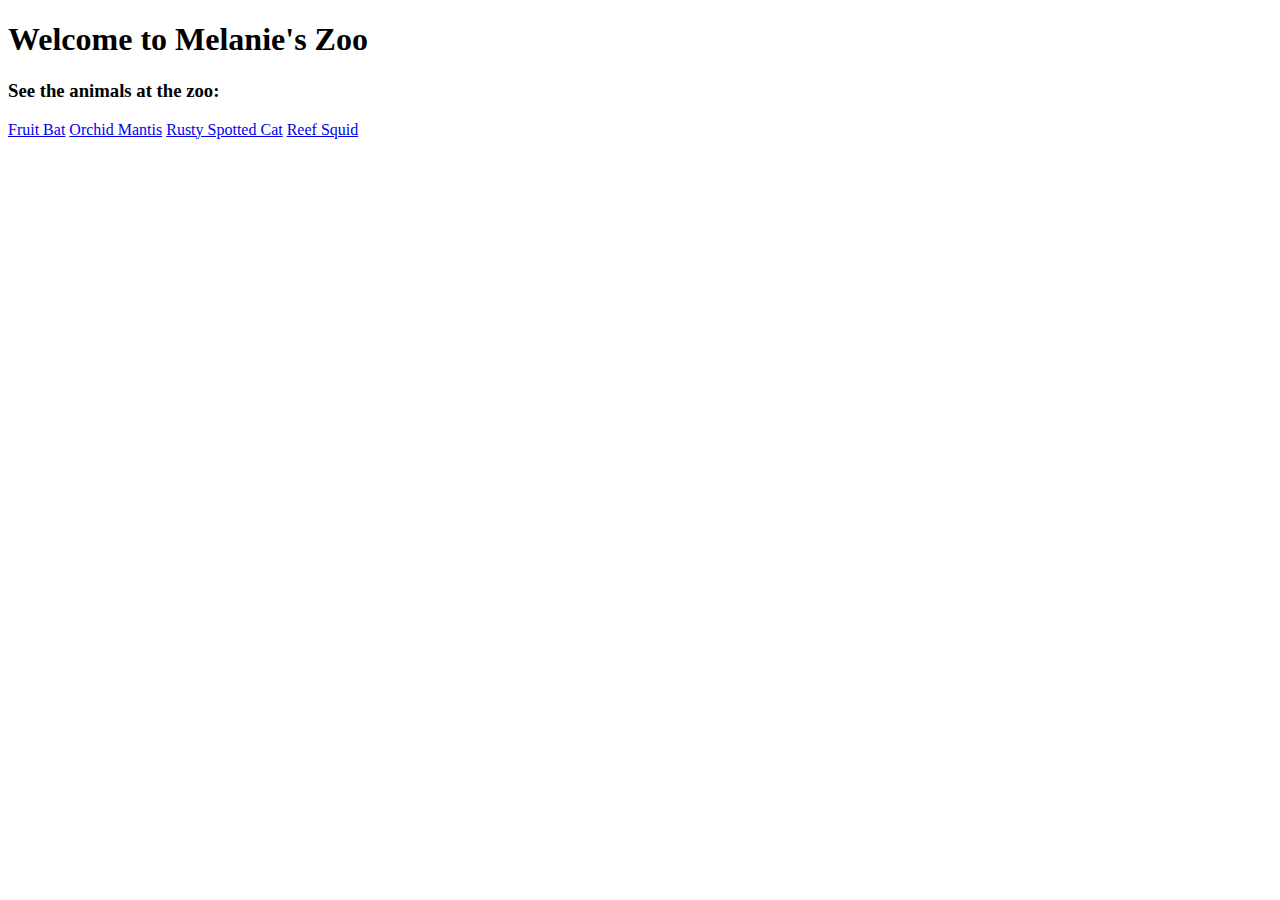
==== index.html @ 4668852d "Added files for each animal" ====
<!DOCTYPE html>
<html>
  <head>
    <title>Johnny's Zoo</title>
    <link rel="stylesheet" type="text/css" href="css/index.css">
  </head>
  <body>
    <h1>Welcome to Melanie's Zoo</h1>
    <h3>See the animals at the zoo:</h3>
    <div class="link">
      <a href="fruit-bat.html">Fruit Bat</a>
      <a href="orchid-mantis.html">Orchid Mantis</a>
      <a href="rusty-spotted-cat.html">Rusty Spotted Cat</a>
      <a href="reef-squid.html">Reef Squid</a>

    </div>
  </body>
</html>
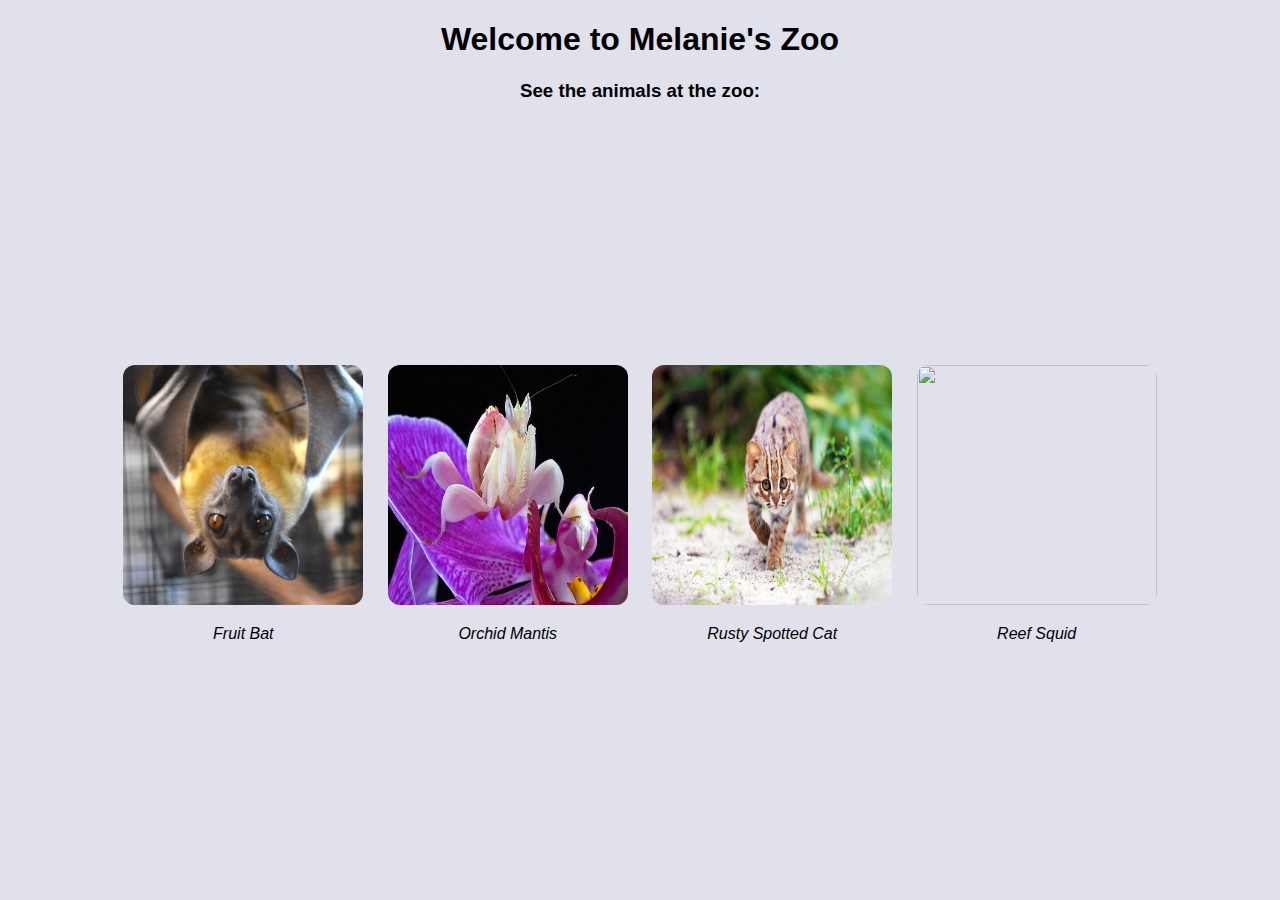
==== commit 724bddaf: "Edited css for homepage to display animals in center" ====
--- a/index.html
+++ b/index.html
@@ -1,18 +1,20 @@
 <!DOCTYPE html>
 <html>
-  <head>
-    <title>Johnny's Zoo</title>
-    <link rel="stylesheet" type="text/css" href="css/index.css">
-  </head>
-  <body>
-    <h1>Welcome to Melanie's Zoo</h1>
-    <h3>See the animals at the zoo:</h3>
-    <div class="link">
-      <a href="fruit-bat.html">Fruit Bat</a>
-      <a href="orchid-mantis.html">Orchid Mantis</a>
-      <a href="rusty-spotted-cat.html">Rusty Spotted Cat</a>
-      <a href="reef-squid.html">Reef Squid</a>
 
-    </div>
-  </body>
+<head>
+  <title>Melanie's Zoo</title>
+  <link rel="stylesheet" type="text/css" href="css/index.css">
+</head>
+
+<body>
+  <h1>Welcome to Melanie's Zoo</h1>
+  <h3>See the animals at the zoo:</h3>
+  <div class="links">
+    <a href="fruit-bat.html"><img src="img\fruit-bat.png" style="width:15em;height:15em;"><p id="ïmage-cap">Fruit Bat</p></a>
+    <a href="orchid-mantis.html"><img src="img\orchid-mantis.jpg" style="width:15em;height:15em;"><p id="ïmage-cap">Orchid Mantis</p></a>
+    <a href="rusty-spotted-cat.html"><img src="img\rusty-cat.jpg" style="width:15em;height:15em;"><p id="ïmage-cap">Rusty Spotted Cat</p></a>
+    <a href="reef-squid.html"><img src="img\reef-squid.jpg" style="width:15em;height:15em;"><p id="ïmage-cap">Reef Squid</p></a>
+  </div>
+</body>
+
 </html>--- a/css/index.css
+++ b/css/index.css
@@ -0,0 +1,21 @@
+body {
+  font-family: Gill Sans, sans-serif;
+  background-color: #e1e1ec;
+  text-align: center;
+}
+
+.links{
+  margin-top: 20%;
+}
+
+a{
+  display: inline-block;
+  padding: 10px;
+  text-decoration: none;
+  color: black;
+  font-style: italic;
+}
+
+img{
+  border-radius: 5%;
+}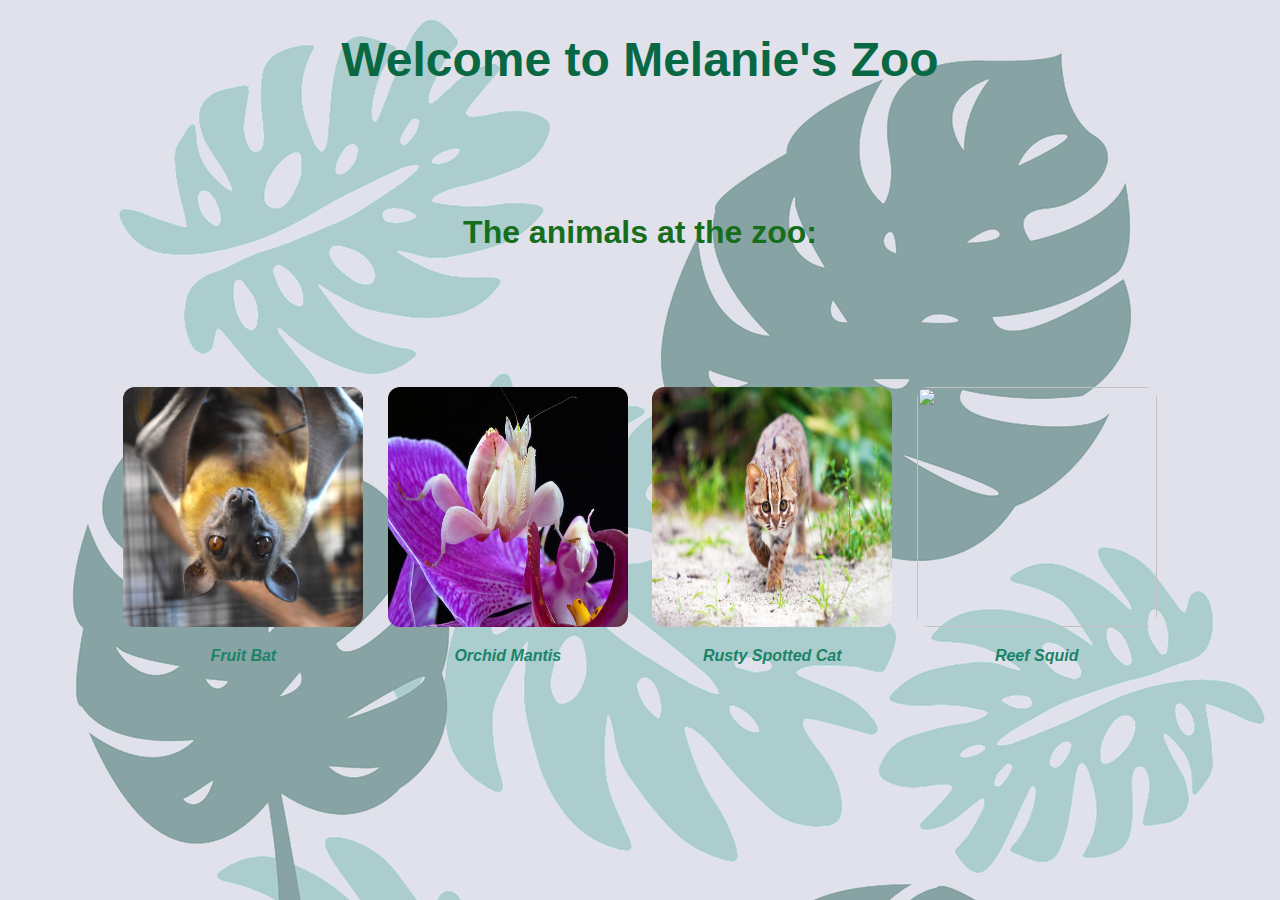
==== commit a8bb97ad: "Edited webpage background and color scheme" ====
--- a/index.html
+++ b/index.html
@@ -8,7 +8,7 @@
 
 <body>
   <h1>Welcome to Melanie's Zoo</h1>
-  <h3>See the animals at the zoo:</h3>
+  <h3>The animals at the zoo:</h3>
   <div class="links">
     <a href="fruit-bat.html"><img src="img\fruit-bat.png" style="width:15em;height:15em;"><p id="ïmage-cap">Fruit Bat</p></a>
     <a href="orchid-mantis.html"><img src="img\orchid-mantis.jpg" style="width:15em;height:15em;"><p id="ïmage-cap">Orchid Mantis</p></a>
--- a/css/index.css
+++ b/css/index.css
@@ -1,21 +1,40 @@
 body {
   font-family: Gill Sans, sans-serif;
+  background-image: url("../img/palm-leaves.png");
   background-color: #e1e1ec;
   text-align: center;
 }
 
+h1{
+  font-size: 3em;
+  font-weight: bold;
+  color: #086843;
+}
+
+h3{
+  margin-top: 10%;
+  font-size: 2em;
+  font-weight: bold;
+  color: #166e1d;
+}
+
 .links{
-  margin-top: 20%;
+  margin-top: 10%;
 }
 
 a{
   display: inline-block;
   padding: 10px;
   text-decoration: none;
-  color: black;
+  color: rgb(26, 131, 105);
   font-style: italic;
+  font-weight: bold;
 }
 
 img{
   border-radius: 5%;
+}
+
+img:hover{
+  opacity: 0.5;
 }